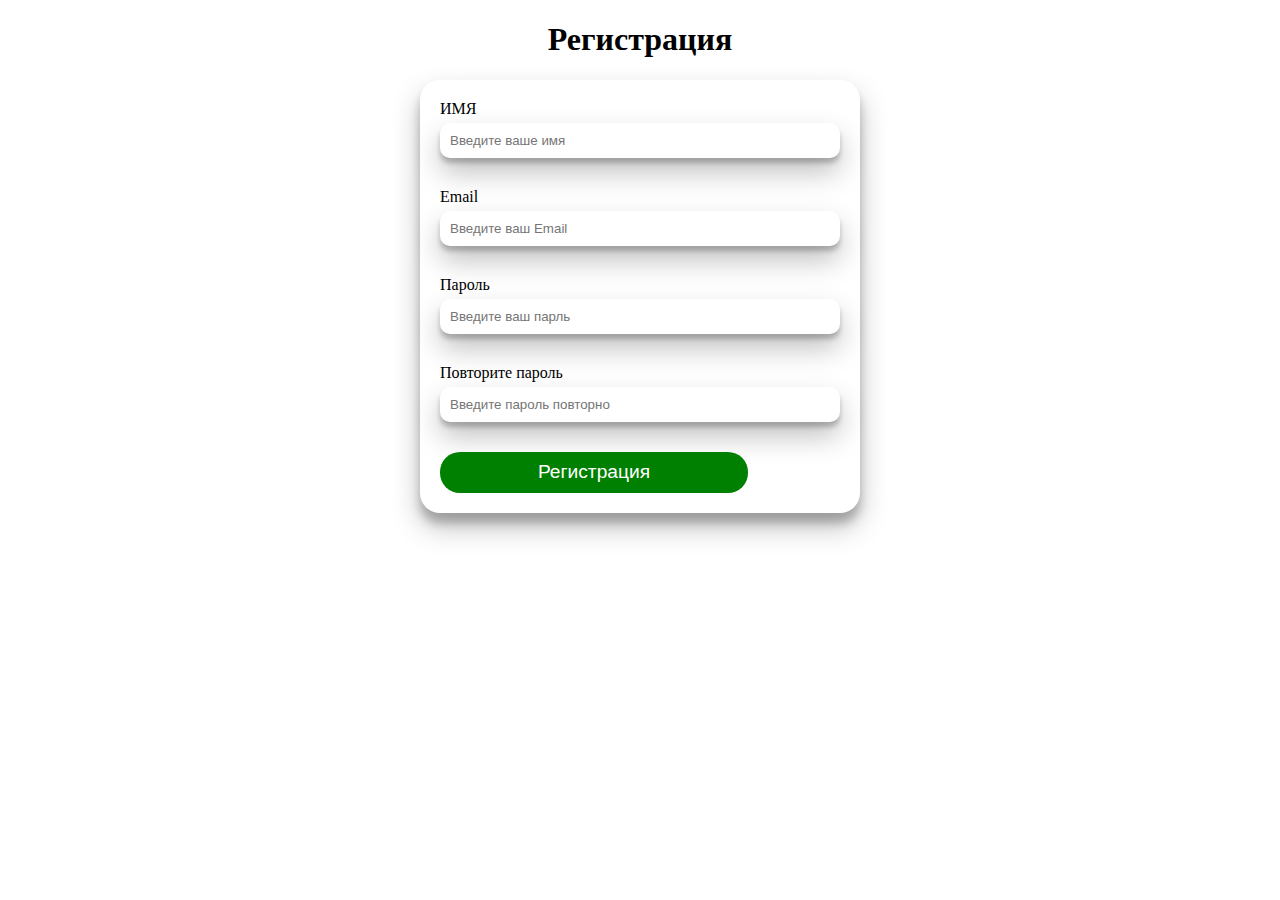
==== forma.html @ bca59b6b "third commit" ====
<!DOCTYPE html>
<html lang="en">

<head>
    <meta charset="UTF-8">
    <meta http-equiv="X-UA-Compatible" content="IE=edge">
    <meta name="viewport" content="width=device-width, initial-scale=1.0">
    <link rel="stylesheet" type="text/css" href="./main2.css">
    <title>Document</title>
</head>

<body>
    <h1>Регистрация</h1>
    <div id="my_modal" class="modal">
        <div class="modal_content">
          <span class="close_modal_window">×</span>
          <p>Поздравляю с регистрацией</p>
        </div>
      </div>
    <section>
        <form class="wrapper">
            <label>ИМЯ</label>
            <input type="text" placeholder="Введите ваше имя" required>
            <label>Email</label>
            <input type="email" placeholder="Введите ваш Email" required>
            <label>Пароль</label>
            <input id='pas1' type="password" placeholder="Введите ваш парль" required>
            <label >Повторите пароль</label>
            <input id='pas2' type="password" placeholder="Введите пароль повторно" required>
            <button type="submit" class="btn2" id="clickMe" >Регистрация</button>
            
        </form>

    </section>
</body>
<script src="/scritp.js"></script>
</html>
---- main2.css ----
.btn2{
    width: 308px;
    height: 41px;
    background-color: green;
    border: none;
    border-radius: 20px;
    color: white;
    transition: 0.3s ease-out;
    cursor: pointer;
    font-size: 1.2rem;
}
.btn2:hover{
    transform: scale(1.1);
    background-color: lightgreen;
}
.btn2:active{
    background-color: greenyellow;
    color: black;
}

.wrapper {
    display: flex;
    flex-direction: column;
    margin: 0 auto;
    width: 400px;
    box-shadow: 0 14px 28px rgba(0,0,0,0.25), 0 10px 10px rgba(0,0,0,0.22);
    padding: 20px;
    border-radius: 20px;
    font-family: roboto;
}

input {
    margin-bottom: 30px;
    border-radius: 10px;
    border: none;
    box-shadow: 0 14px 28px rgba(0,0,0,0.25), 0 5px 5px rgba(0,0,0,0.22);
    padding: 10px;
    transition: 0.4s ease-out;
}
input:focus {
    border: none;
    box-shadow: 0 14px 28px rgba(3, 214, 133, 0.25), 0 5px 5px rgba(0,0,0,0.22);
    outline:none;
}

label{
    margin-bottom: 5px;
}

.modal {
    display: none;
    position: fixed;
    z-index: 1;
    left: 0;
    top: 0;
    width: 100%;
    height: 100%;
    overflow: auto;
    background-color: rgba(0,0,0,0.6);
    z-index: 1000;
}
.modal .modal_content {
    background-color: #fefefe;
    margin: 15% auto;
    padding: 20px;
    box-shadow: 0 14px 28px rgba(3, 214, 133, 0.25), 0 5px 5px rgba(0,0,0,0.22);
    border-radius: 10px;
    width: 40%;
    z-index: 2;
    display: flex;
    justify-content: center;
    align-items: center;
    position: relative;
}
.close_modal_window {
    position: absolute;
    right: 4px;
    top: 0;
    color: #aaa;
    float: right;
    font-size: 28px;
    font-weight: bold;
    cursor: pointer;
}
h1{
    text-align: center;
}

.registrationWrapper{
    display: flex;
    flex-direction: column;
    justify-content: center;
    align-items: center;
}

a{
    text-decoration: none;
}
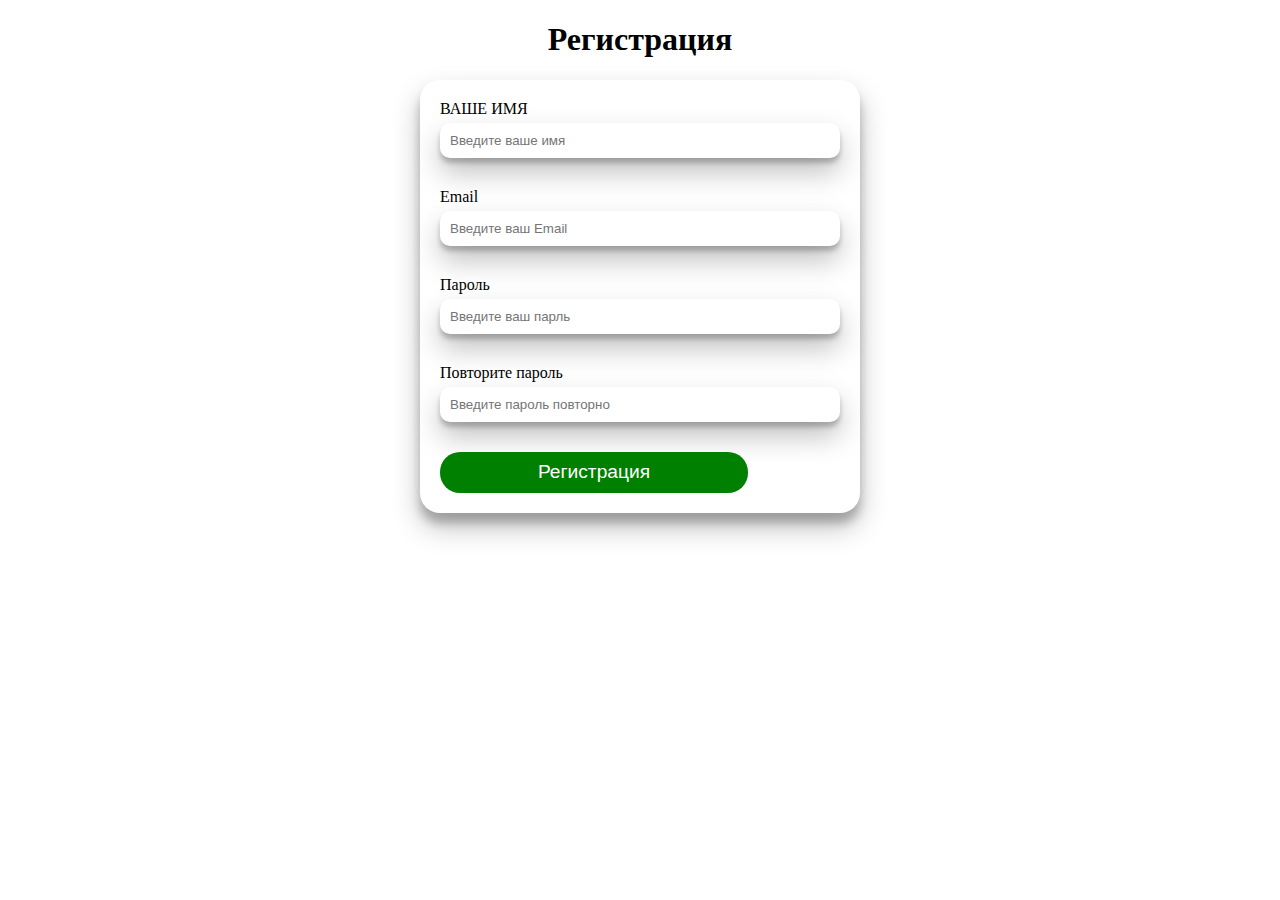
==== commit c4356ea0: "hi" ====
--- a/forma.html
+++ b/forma.html
@@ -19,7 +19,7 @@
       </div>
     <section>
         <form class="wrapper">
-            <label>ИМЯ</label>
+            <label>ВАШЕ ИМЯ</label>
             <input type="text" placeholder="Введите ваше имя" required>
             <label>Email</label>
             <input type="email" placeholder="Введите ваш Email" required>
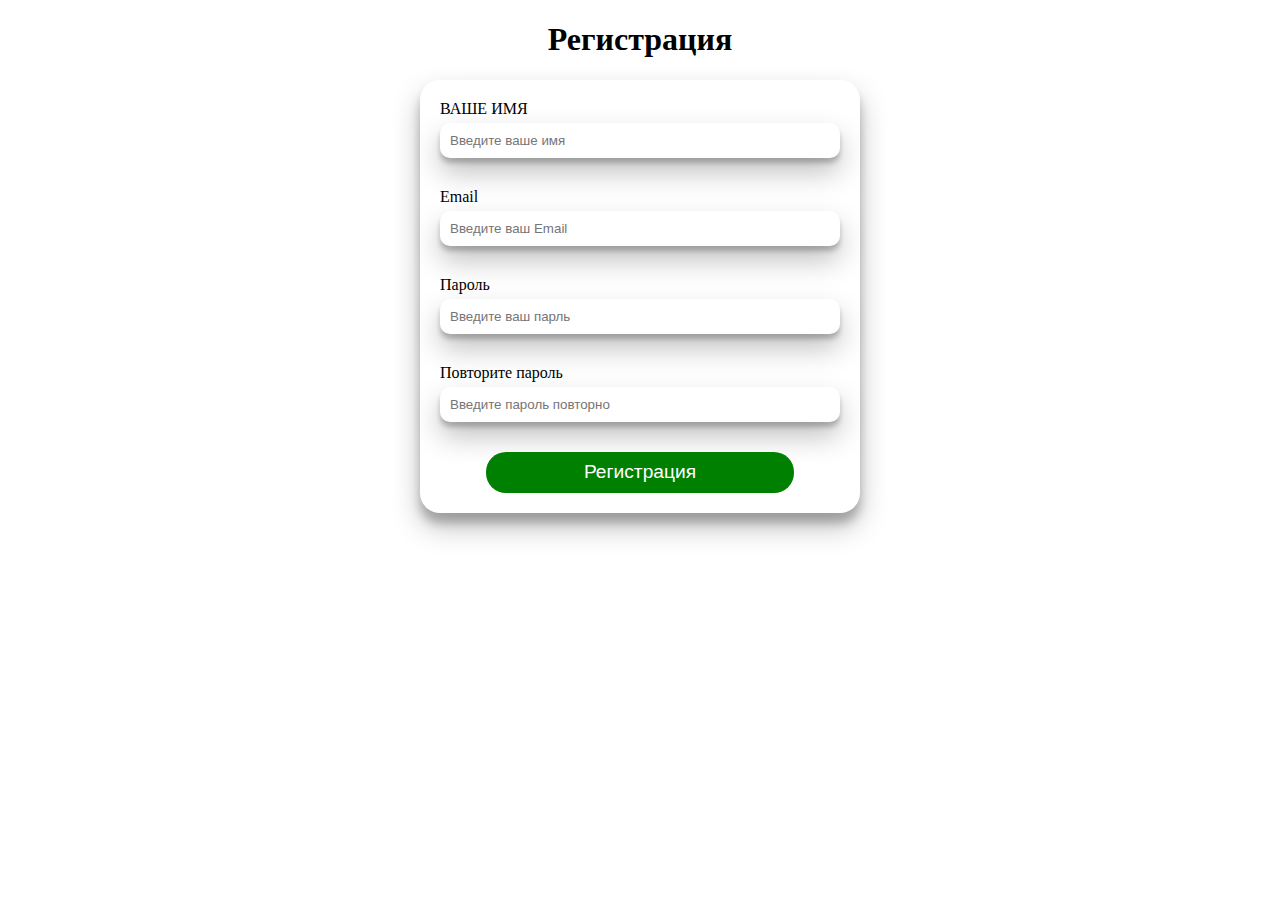
==== commit 6a3e43a5: "new change" ====
--- a/forma.html
+++ b/forma.html
@@ -27,8 +27,7 @@
             <input id='pas1' type="password" placeholder="Введите ваш парль" required>
             <label >Повторите пароль</label>
             <input id='pas2' type="password" placeholder="Введите пароль повторно" required>
-            <button type="submit" class="btn2" id="clickMe" >Регистрация</button>
-            
+            <button type="submit" class="btn2" id="clickMe" >Регистрация</button>  
         </form>
 
     </section>
--- a/main2.css
+++ b/main2.css
@@ -8,6 +8,7 @@
     transition: 0.3s ease-out;
     cursor: pointer;
     font-size: 1.2rem;
+    align-self: center;
 }
 .btn2:hover{
     transform: scale(1.1);
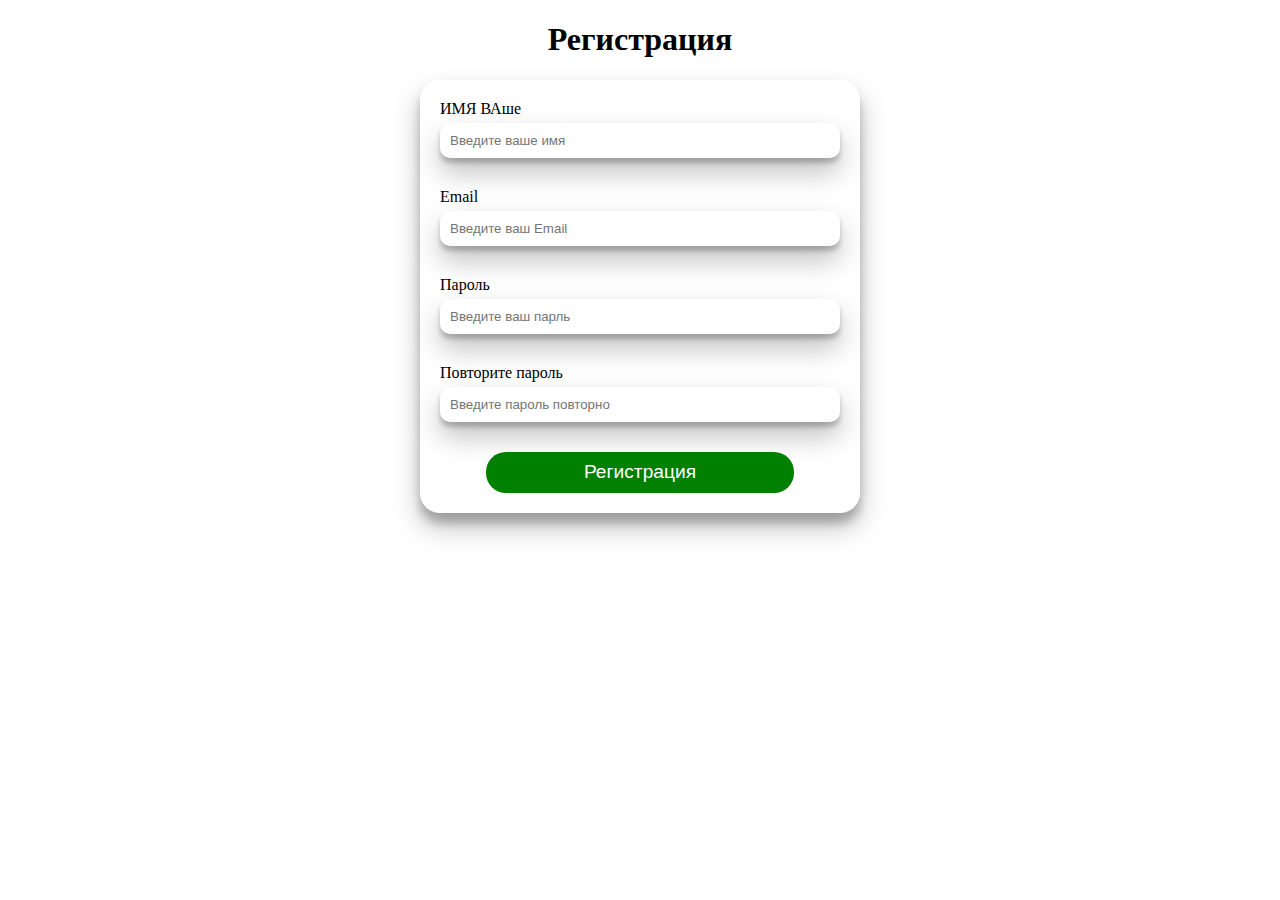
==== commit 6e90c7ab: "main update" ====
--- a/forma.html
+++ b/forma.html
@@ -19,7 +19,7 @@
       </div>
     <section>
         <form class="wrapper">
-            <label>ВАШЕ ИМЯ</label>
+            <label>ИМЯ ВАше</label>
             <input type="text" placeholder="Введите ваше имя" required>
             <label>Email</label>
             <input type="email" placeholder="Введите ваш Email" required>
@@ -27,7 +27,8 @@
             <input id='pas1' type="password" placeholder="Введите ваш парль" required>
             <label >Повторите пароль</label>
             <input id='pas2' type="password" placeholder="Введите пароль повторно" required>
-            <button type="submit" class="btn2" id="clickMe" >Регистрация</button>  
+            <button type="submit" class="btn2" id="clickMe" >Регистрация</button>
+            
         </form>
 
     </section>
--- a/main2.css
+++ b/main2.css
@@ -15,7 +15,7 @@
     background-color: lightgreen;
 }
 .btn2:active{
-    background-color: greenyellow;
+    background-color: rgb(131, 175, 64);
     color: black;
 }
 
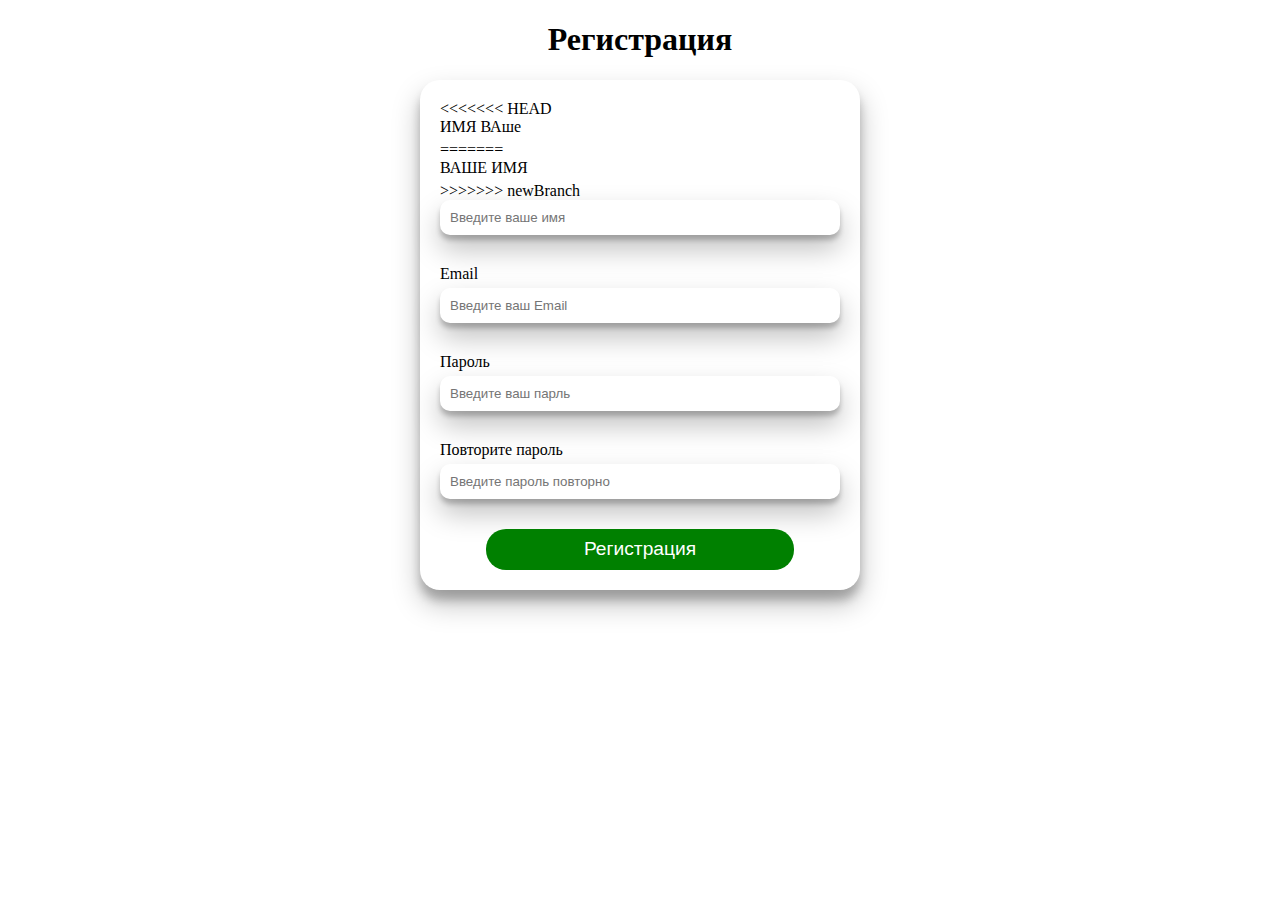
==== commit 90876c1d: "dfs" ====
--- a/forma.html
+++ b/forma.html
@@ -19,7 +19,11 @@
       </div>
     <section>
         <form class="wrapper">
+<<<<<<< HEAD
             <label>ИМЯ ВАше</label>
+=======
+            <label>ВАШЕ ИМЯ</label>
+>>>>>>> newBranch
             <input type="text" placeholder="Введите ваше имя" required>
             <label>Email</label>
             <input type="email" placeholder="Введите ваш Email" required>
@@ -27,8 +31,7 @@
             <input id='pas1' type="password" placeholder="Введите ваш парль" required>
             <label >Повторите пароль</label>
             <input id='pas2' type="password" placeholder="Введите пароль повторно" required>
-            <button type="submit" class="btn2" id="clickMe" >Регистрация</button>
-            
+            <button type="submit" class="btn2" id="clickMe" >Регистрация</button>  
         </form>
 
     </section>
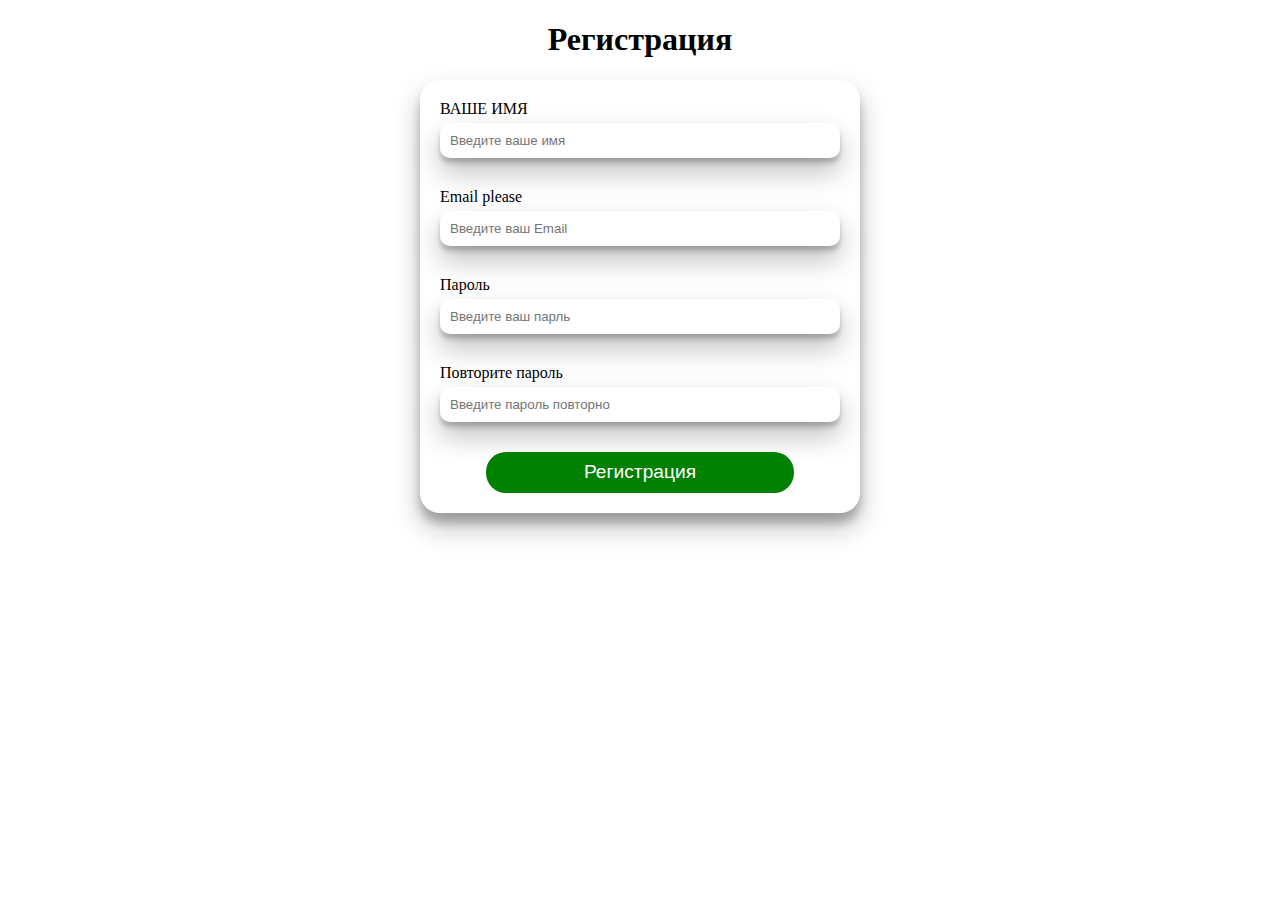
==== commit 1ce74514: "new change" ====
--- a/forma.html
+++ b/forma.html
@@ -19,13 +19,9 @@
       </div>
     <section>
         <form class="wrapper">
-<<<<<<< HEAD
-            <label>ИМЯ ВАше</label>
-=======
             <label>ВАШЕ ИМЯ</label>
->>>>>>> newBranch
             <input type="text" placeholder="Введите ваше имя" required>
-            <label>Email</label>
+            <label>Email please</label>
             <input type="email" placeholder="Введите ваш Email" required>
             <label>Пароль</label>
             <input id='pas1' type="password" placeholder="Введите ваш парль" required>
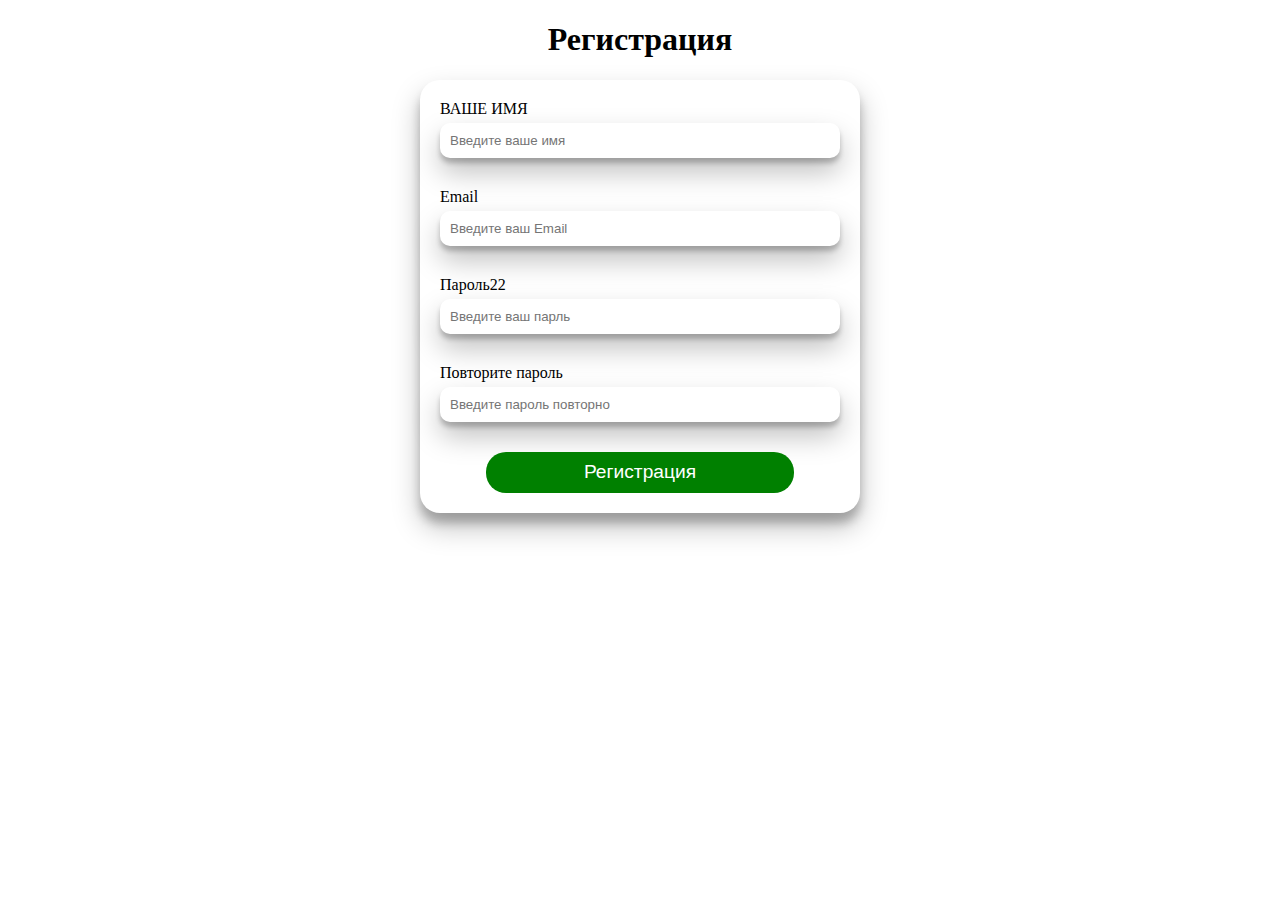
==== commit 74b89c78: "some changes in main brach" ====
--- a/forma.html
+++ b/forma.html
@@ -21,9 +21,9 @@
         <form class="wrapper">
             <label>ВАШЕ ИМЯ</label>
             <input type="text" placeholder="Введите ваше имя" required>
-            <label>Email please</label>
+            <label>Email</label>
             <input type="email" placeholder="Введите ваш Email" required>
-            <label>Пароль</label>
+            <label>Пароль22</label>
             <input id='pas1' type="password" placeholder="Введите ваш парль" required>
             <label >Повторите пароль</label>
             <input id='pas2' type="password" placeholder="Введите пароль повторно" required>
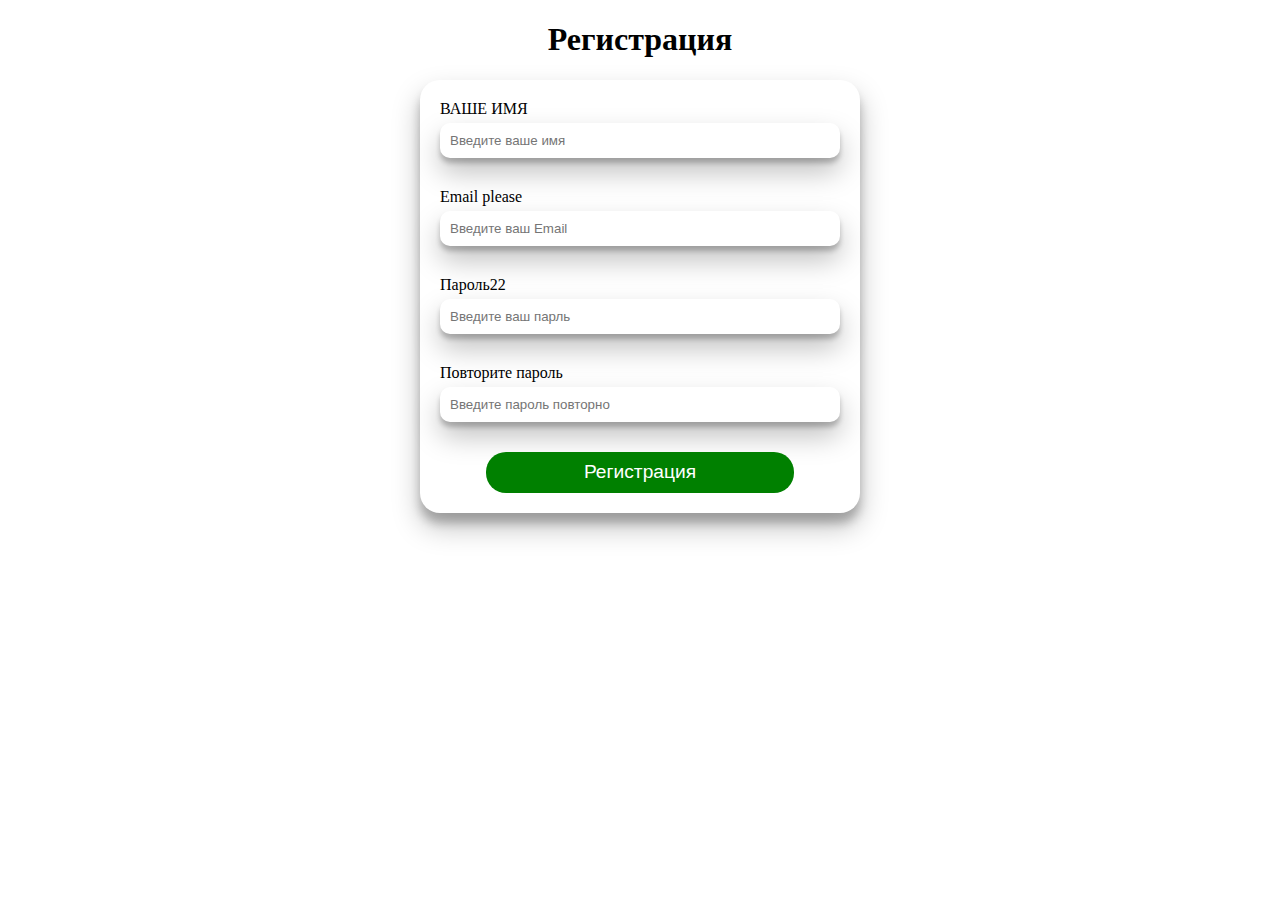
==== commit cf0678ce: "Merge branch 'newBranch'" ====
--- a/forma.html
+++ b/forma.html
@@ -21,7 +21,7 @@
         <form class="wrapper">
             <label>ВАШЕ ИМЯ</label>
             <input type="text" placeholder="Введите ваше имя" required>
-            <label>Email</label>
+            <label>Email please</label>
             <input type="email" placeholder="Введите ваш Email" required>
             <label>Пароль22</label>
             <input id='pas1' type="password" placeholder="Введите ваш парль" required>
